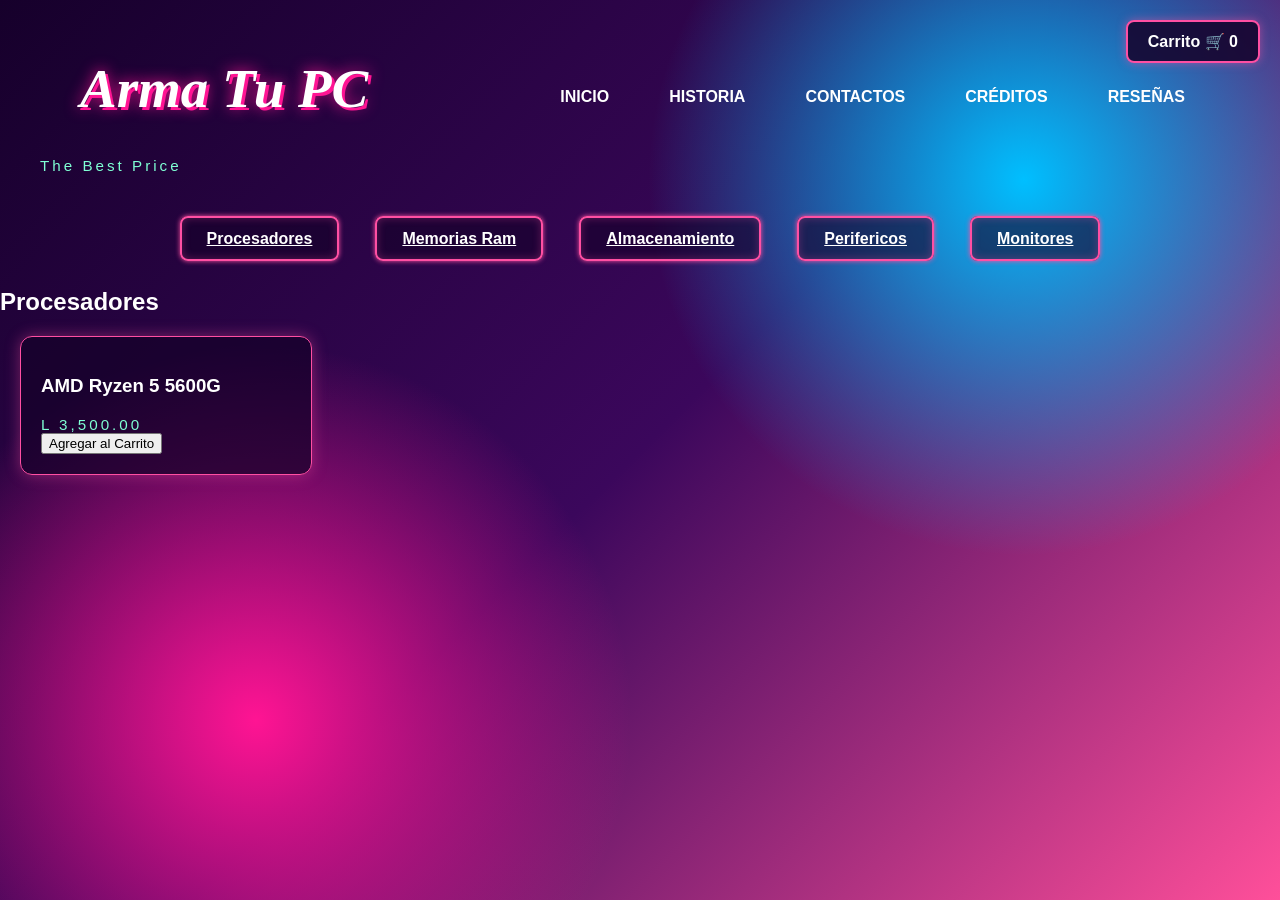
==== armar.html @ fbfb8bd6 "Actualizar cambios" ====
<!DOCTYPE html>
<html lang="esp">
    
<head>
    <meta name="viewport" content="width=device-width, initial-scale=1.0">
    <meta charset="UTF-8">
    <title>Arma Tu PC</title>
    <link rel="Stylesheet" href="Styles67.css">
</head>
<body>
    
    <header class="barra">
        <div class="titulo">
            <h1>Arma Tu PC</h1>
            <p>The Best Price</p>
        </div>

        <nav>
            <ul class="menu">
                <li><a href="index.html">Inicio</a></li>
                <li><a href="#">Historia</a></li>
                <li><a href="#">Contactos</a></li>
                <li><a href="#">Créditos</a></li>
                <li><a href="#">Reseñas</a></li>
            </ul>
        </nav>
    </header>

    <!-- BARRA DE CATEGORÍAS -->
    <nav>
        <ul class="Opciones">
            <li><a href="#Procesadores">Procesadores</a></li>
            <li><a href="#Ram">Memorias Ram</a></li>
            <li><a href="#SSD">Almacenamiento</a></li>
            <li><a href="#Perifericos">Perifericos</a></li>
            <li><a href="#Monitores">Monitores</a></li>
        </ul>
    </nav>

    <!-- BOTÓN DEL CARRITO APARTADO Y LIMPIO -->
    <!-- CARRITO FLOTANTE A LA DERECHA -->
<div class="contenedor-carrito-flotante">
    <div class="container" style="position: relative;">
        <a href="#" id="btnCarrito" class="btn-carrito-separado">Carrito 🛒 <span id="contadorCarrito">0</span></a>
        
        <div class="Ventana">
            <h3>Tu Carrito</h3>
            <ul id="listaProductos"></ul>
            <div class="carrito-total">
                <strong>Total:</strong> <span id="totalPrecio">L 0.00</span>
            </div>
            <button class="btn-pagar">Ir a Pagar</button>
        </div>
    </div>
</div>

    <section id="Procesadores">
        <h2>Procesadores</h2>
        
        <div class="producto-card">
            <h3>AMD Ryzen 5 5600G</h3>
            <p>L 3,500.00</p>
            <button onclick="agregarAlCarrito('AMD Ryzen 5 5600G', 3500)">Agregar al Carrito</button>
        </div>
    </section>

    <script src="logic.js" defer></script>
</body>
</html>
---- Styles67.css ----
@import url('https://fonts.googleapis.com/css2?family=Pacifico&family=Yellowtail&family=Great+Vibes&display=swap');

html, body {
    height: 100%;
    margin: 0;
    overflow: hidden;
}

body {
    margin: 0;
    font-family: Arial, sans-serif;
    color: white;

    background:
        radial-gradient(circle at 20% 80%, #ff1493 0%, transparent 30%),
        radial-gradient(circle at 80% 20%, #00bfff 0%, transparent 30%),
        linear-gradient(135deg, #16002b, #3b075c, #ff4f9a);

    min-height: 100vh;
}

.Esquina{
    position:absolute;
    top: 0px;
    left: 0px;
    transform-origin: left top;
}

h1 { font-size: 55px;
    font-family: cursive;
    font-style: italic;

    color: white;

    text-shadow:
        3px 3px 0px #ff1493,
        0px 0px 15px #ff1493;

    margin-left: 40px;
}

p {
    font-size: 0.95rem;
    color: aquamarine;
    letter-spacing: 3px;
    text-transform: None;
    margin: 0;
}
.barra {
    display: flex;
    justify-content: space-between;
    align-items: center;
    padding: 20px 40px;
}

.menu{ display: flex;
    list-style: none; 
    flex-wrap: wrap; 
    gap: 30px; 
    justify-content: flex-end;
    align-items: center;
    margin: 0;
    padding: 20px 40px;
}

.menu a{
    color: white;
    text-decoration: none;
    margin: 0 15px;

    font-weight: bold;
    text-transform: uppercase;

    transition: 0.3s;

}

.menu a:hover{
    color: #ff4fa3;

    text-shadow:
        0 0 5px #ff4fa3,
        0 0 15px #ff4fa3;
}


.Opciones{
    list-style: none;
    display: flex;
    gap: 10px;
    justify-content: space-between;
    align-items: center;
    width: 100%;
    padding: 20px 30px;
    box-sizing: border-box;
}

.container {
    position: relative;
    display: inline-block;
    list-style: none;

}

.Ventana {
    display: none; 
    position: absolute; 
    right: 0;
    top: 30px;
    width: 260px;
    background-color: #1a0b2e;
    border: 1px solid #ff2a85;
    border-radius: 8px;
    padding: 15px;
    box-shadow: 0px 4px 15px rgba(0, 0, 0, 0.8);
    z-index: 1000;
}

.Ventana.activo {
    display: block !important;
}


.Ventana h3 {
    margin: 0 0 10px 0;
    font-size: 0.95rem;
    border-bottom: 1px solid #442255;
    padding-bottom: 5px;
    text-align: center;
}

#listaProductos {
    list-style: none;
    padding: 0;
    margin: 0 0 10px 0;
    font-size: 0.85rem;
}

.carrito-total {
    display: flex;
    justify-content: space-between;
    border-top: 1px solid #442255;
    padding-top: 8px;
    font-size: 0.9rem;
    margin-bottom: 10px;
}

.btn-pagar {
    width: 100%;
    background-color: #ff2a85;
    color: white;
    border: none;
    padding: 8px;
    border-radius: 4px;
    cursor: pointer;
    font-weight: bold;
    text-transform: uppercase;
    font-size: 0.8rem;
    box-sizing: border-box;  
}

.Opciones {
    display: flex;
    justify-content: center;
    gap: 20px;
    list-style: none;
    padding: 20px;
}

.Opciones li a {
    background: rgba(20, 0, 40, 0.6);

    color: white;

    border: 2px solid #ff4fa3;
    border-radius: 8px;

    padding: 12px 25px;
    margin: 8px;

    font-weight: bold;

    box-shadow:
        0 0 5px #ff4fa3,
        inset 0 0 8px rgba(255, 79, 163, 0.3);

    cursor: pointer;

    transition: 0.3s;
}

.Opciones li a:hover {
    background: #ff4fa3;

    color: white;

    transform: translateY(-3px);

    box-shadow:
        0 0 10px #ff4fa3,
        0 0 25px #ff4fa3;
}

@media (max-width: 768px) {
    .Opciones {
        flex-direction: column;
        align-items: center;
        gap: 10px;
        padding: 10px;
    }

    .Opciones li {
        width: 100%;
        text-align: center;
    }

    .Opciones li a {
        display: block;
        width: 80%;
        margin: 0 auto;
    }
}

.producto-card {
    width: 250px;

    padding: 20px;

    margin: 20px;

    background: rgba(20, 0, 40, 0.7);

    border: 1px solid #ff4fa3;
    border-radius: 12px;

    box-shadow: 0 0 15px rgba(255, 79, 163, 0.4);

    transition: 0.3s;
}

.producto-card:hover {
    transform: translateY(-8px);

    box-shadow:
        0 0 10px #ff4fa3,
        0 0 30px rgba(255, 79, 163, 0.6);
}

/* Posición fija en la esquina superior derecha que te sigue al bajar */
.contenedor-carrito-flotante {
    position: fixed;
    top: 20px;
    right: 20px;
    z-index: 9999;
}

/* Estilo del botón del carrito flotante */
.btn-carrito-separado {
    background: rgba(20, 0, 40, 0.85);
    color: white;
    border: 2px solid #ff4fa3;
    border-radius: 8px;
    padding: 10px 20px;
    font-weight: bold;
    text-decoration: none;
    display: inline-block;
    box-shadow: 0 0 10px rgba(255, 79, 163, 0.5);
    transition: 0.3s;
}

.btn-carrito-separado:hover {
    background: #ff4fa3;
    color: white;
    transform: translateY(-2px);
    box-shadow: 0 0 15px #ff4fa3;
}

/* Ajuste para que la ventana del carrito se despliegue hacia la izquierda del botón */
.contenedor-carrito-flotante .Ventana {
    right: 0;
    left: auto;
    top: 45px;
}
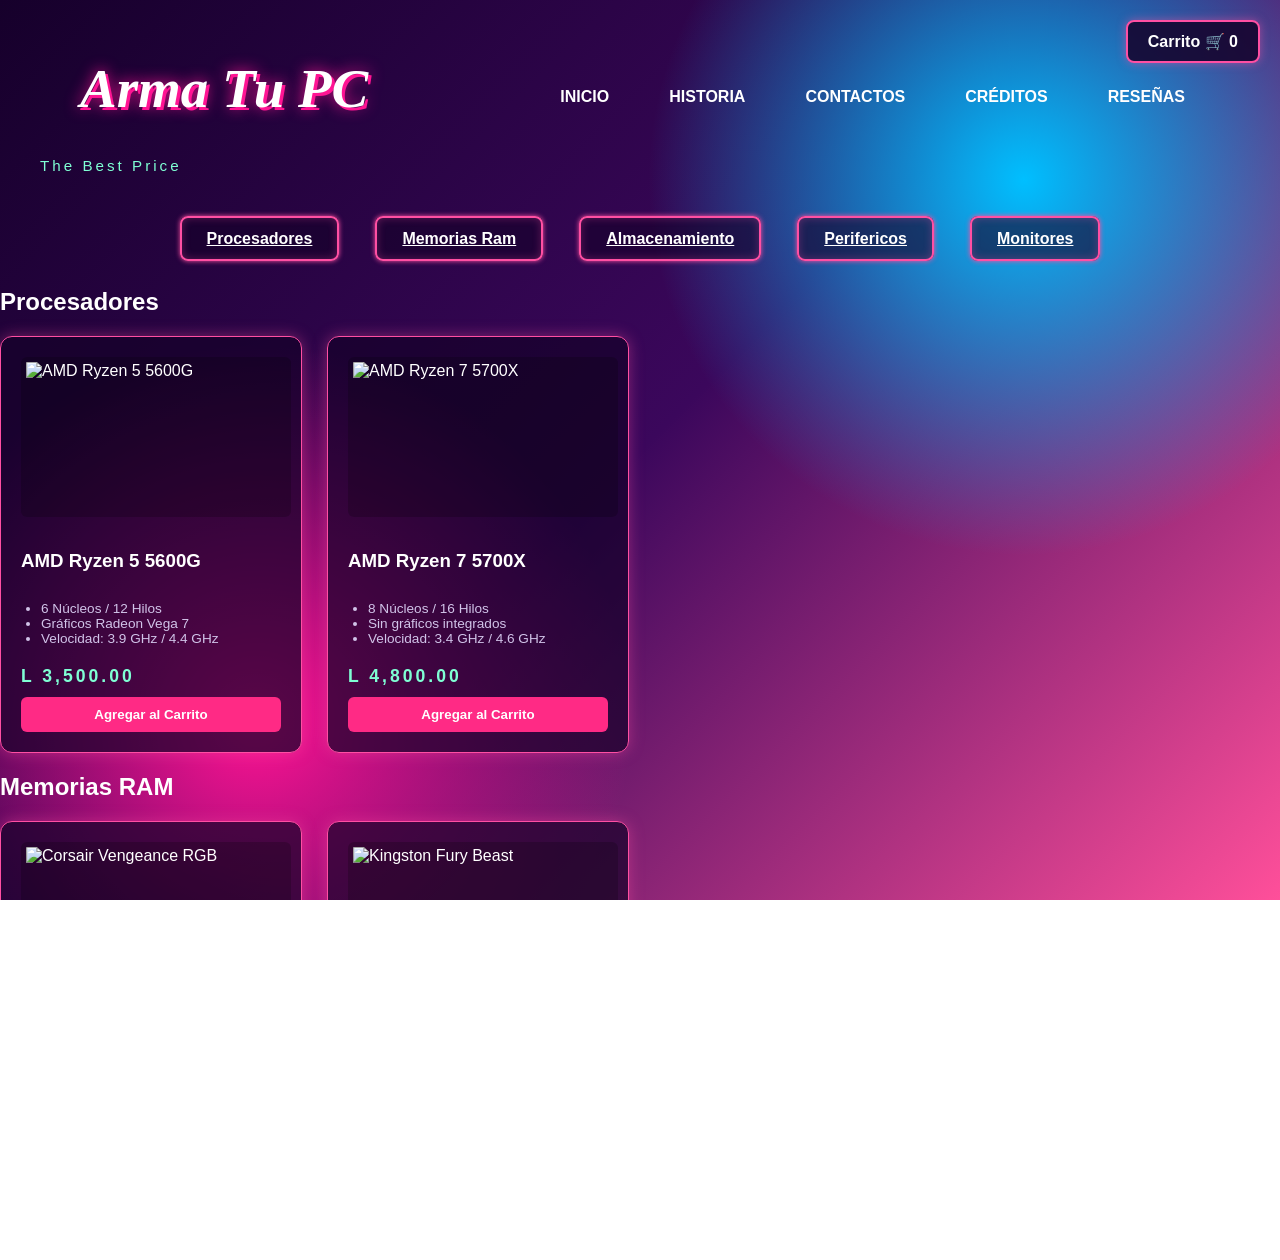
==== commit 764ddc11: "Actualizar cambios" ====
--- a/armar.html
+++ b/armar.html
@@ -54,15 +54,71 @@
     </div>
 </div>
 
-    <section id="Procesadores">
-        <h2>Procesadores</h2>
-        
+    <!-- SECCIÓN DE PROCESADORES -->
+<section id="Procesadores">
+    <h2>Procesadores</h2>
+    
+    <div class="grid-productos">
+        <!-- Producto 1 -->
         <div class="producto-card">
+            <img src="img/ryzen5.png" alt="AMD Ryzen 5 5600G" class="producto-img">
             <h3>AMD Ryzen 5 5600G</h3>
-            <p>L 3,500.00</p>
+            <ul class="specs">
+                <li>6 Núcleos / 12 Hilos</li>
+                <li>Gráficos Radeon Vega 7</li>
+                <li>Velocidad: 3.9 GHz / 4.4 GHz</li>
+            </ul>
+            <p class="precio">L 3,500.00</p>
             <button onclick="agregarAlCarrito('AMD Ryzen 5 5600G', 3500)">Agregar al Carrito</button>
         </div>
-    </section>
+
+        <!-- Producto 2 -->
+        <div class="producto-card">
+            <img src="img/ryzen7.png" alt="AMD Ryzen 7 5700X" class="producto-img">
+            <h3>AMD Ryzen 7 5700X</h3>
+            <ul class="specs">
+                <li>8 Núcleos / 16 Hilos</li>
+                <li>Sin gráficos integrados</li>
+                <li>Velocidad: 3.4 GHz / 4.6 GHz</li>
+            </ul>
+            <p class="precio">L 4,800.00</p>
+            <button onclick="agregarAlCarrito('AMD Ryzen 7 5700X', 4800)">Agregar al Carrito</button>
+        </div>
+    </div>
+</section>
+
+<!-- SECCIÓN DE MEMORIAS RAM -->
+<section id="Ram">
+    <h2>Memorias RAM</h2>
+    
+    <div class="grid-productos">
+        <!-- Producto 1 -->
+        <div class="producto-card">
+            <img src="img/corsair_ram.png" alt="Corsair Vengeance RGB" class="producto-img">
+            <h3>Corsair Vengeance RGB 16GB</h3>
+            <ul class="specs">
+                <li>Capacidad: 16GB (2x8GB)</li>
+                <li>Tecnología: DDR4 3200MHz</li>
+                <li>Iluminación RGB Personalizable</li>
+            </ul>
+            <p class="precio">L 1,450.00</p>
+            <button onclick="agregarAlCarrito('Corsair Vengeance RGB 16GB', 1450)">Agregar al Carrito</button>
+        </div>
+
+        <!-- Producto 2 -->
+        <div class="producto-card">
+            <img src="img/fury_ram.png" alt="Kingston Fury Beast" class="producto-img">
+            <h3>Kingston Fury Beast 8GB</h3>
+            <ul class="specs">
+                <li>Capacidad: 8GB (1x8GB)</li>
+                <li>Tecnología: DDR4 3200MHz</li>
+                <li>Disipador de calor negro de bajo perfil</li>
+            </ul>
+            <p class="precio">L 750.00</p>
+            <button onclick="agregarAlCarrito('Kingston Fury Beast 8GB', 750)">Agregar al Carrito</button>
+        </div>
+    </div>
+</section>
 
     <script src="logic.js" defer></script>
 </body>
--- a/Styles67.css
+++ b/Styles67.css
@@ -3,7 +3,7 @@
 html, body {
     height: 100%;
     margin: 0;
-    overflow: hidden;
+    overflow: auto;
 }
 
 body {
@@ -221,32 +221,6 @@
     }
 }
 
-.producto-card {
-    width: 250px;
-
-    padding: 20px;
-
-    margin: 20px;
-
-    background: rgba(20, 0, 40, 0.7);
-
-    border: 1px solid #ff4fa3;
-    border-radius: 12px;
-
-    box-shadow: 0 0 15px rgba(255, 79, 163, 0.4);
-
-    transition: 0.3s;
-}
-
-.producto-card:hover {
-    transform: translateY(-8px);
-
-    box-shadow:
-        0 0 10px #ff4fa3,
-        0 0 30px rgba(255, 79, 163, 0.6);
-}
-
-/* Posición fija en la esquina superior derecha que te sigue al bajar */
 .contenedor-carrito-flotante {
     position: fixed;
     top: 20px;
@@ -254,7 +228,7 @@
     z-index: 9999;
 }
 
-/* Estilo del botón del carrito flotante */
+
 .btn-carrito-separado {
     background: rgba(20, 0, 40, 0.85);
     color: white;
@@ -275,11 +249,82 @@
     box-shadow: 0 0 15px #ff4fa3;
 }
 
-/* Ajuste para que la ventana del carrito se despliegue hacia la izquierda del botón */
+
 .contenedor-carrito-flotante .Ventana {
     right: 0;
     left: auto;
     top: 45px;
 }
 
-
+/* Contenedor en cuadrícula para poner las tarjetas lado a lado */
+.grid-productos {
+    display: flex;
+    flex-wrap: wrap;
+    gap: 25px;
+    margin-top: 15px;
+}
+
+/* Estilo de la tarjeta de producto */
+.producto-card {
+    width: 260px;
+    padding: 20px;
+    background: rgba(20, 0, 40, 0.7);
+    border: 1px solid #ff4fa3;
+    border-radius: 12px;
+    box-shadow: 0 0 15px rgba(255, 79, 163, 0.4);
+    transition: 0.3s;
+    display: flex;
+    flex-direction: column;
+    justify-content: space-between;
+}
+
+.producto-card:hover {
+    transform: translateY(-8px);
+    box-shadow: 0 0 10px #ff4fa3, 0 0 30px rgba(255, 79, 163, 0.6);
+}
+
+/* Estilo para los sprites / imágenes de los productos */
+.producto-img {
+    width: 100%;
+    height: 150px;
+    object-fit: contain; /* Evita que la imagen se deforme */
+    margin-bottom: 15px;
+    background: rgba(0, 0, 0, 0.2);
+    border-radius: 6px;
+    padding: 5px;
+}
+
+/* Lista de especificaciones técnicas dentro de la tarjeta */
+.producto-card .specs {
+    list-style: disc;
+    padding-left: 20px;
+    font-size: 0.85rem;
+    color: #d1c4e9;
+    margin: 10px 0;
+    text-align: left;
+}
+
+/* Estilo del precio y botón */
+.producto-card .precio {
+    font-size: 1.1rem;
+    font-weight: bold;
+    color: aquamarine;
+    margin: 10px 0;
+}
+
+.producto-card button {
+    width: 100%;
+    background-color: #ff2a85;
+    color: white;
+    border: none;
+    padding: 10px;
+    border-radius: 6px;
+    cursor: pointer;
+    font-weight: bold;
+    transition: 0.2s;
+}
+
+.producto-card button:hover {
+    background-color: #ff4fa3;
+    box-shadow: 0 0 10px #ff2a85;
+}
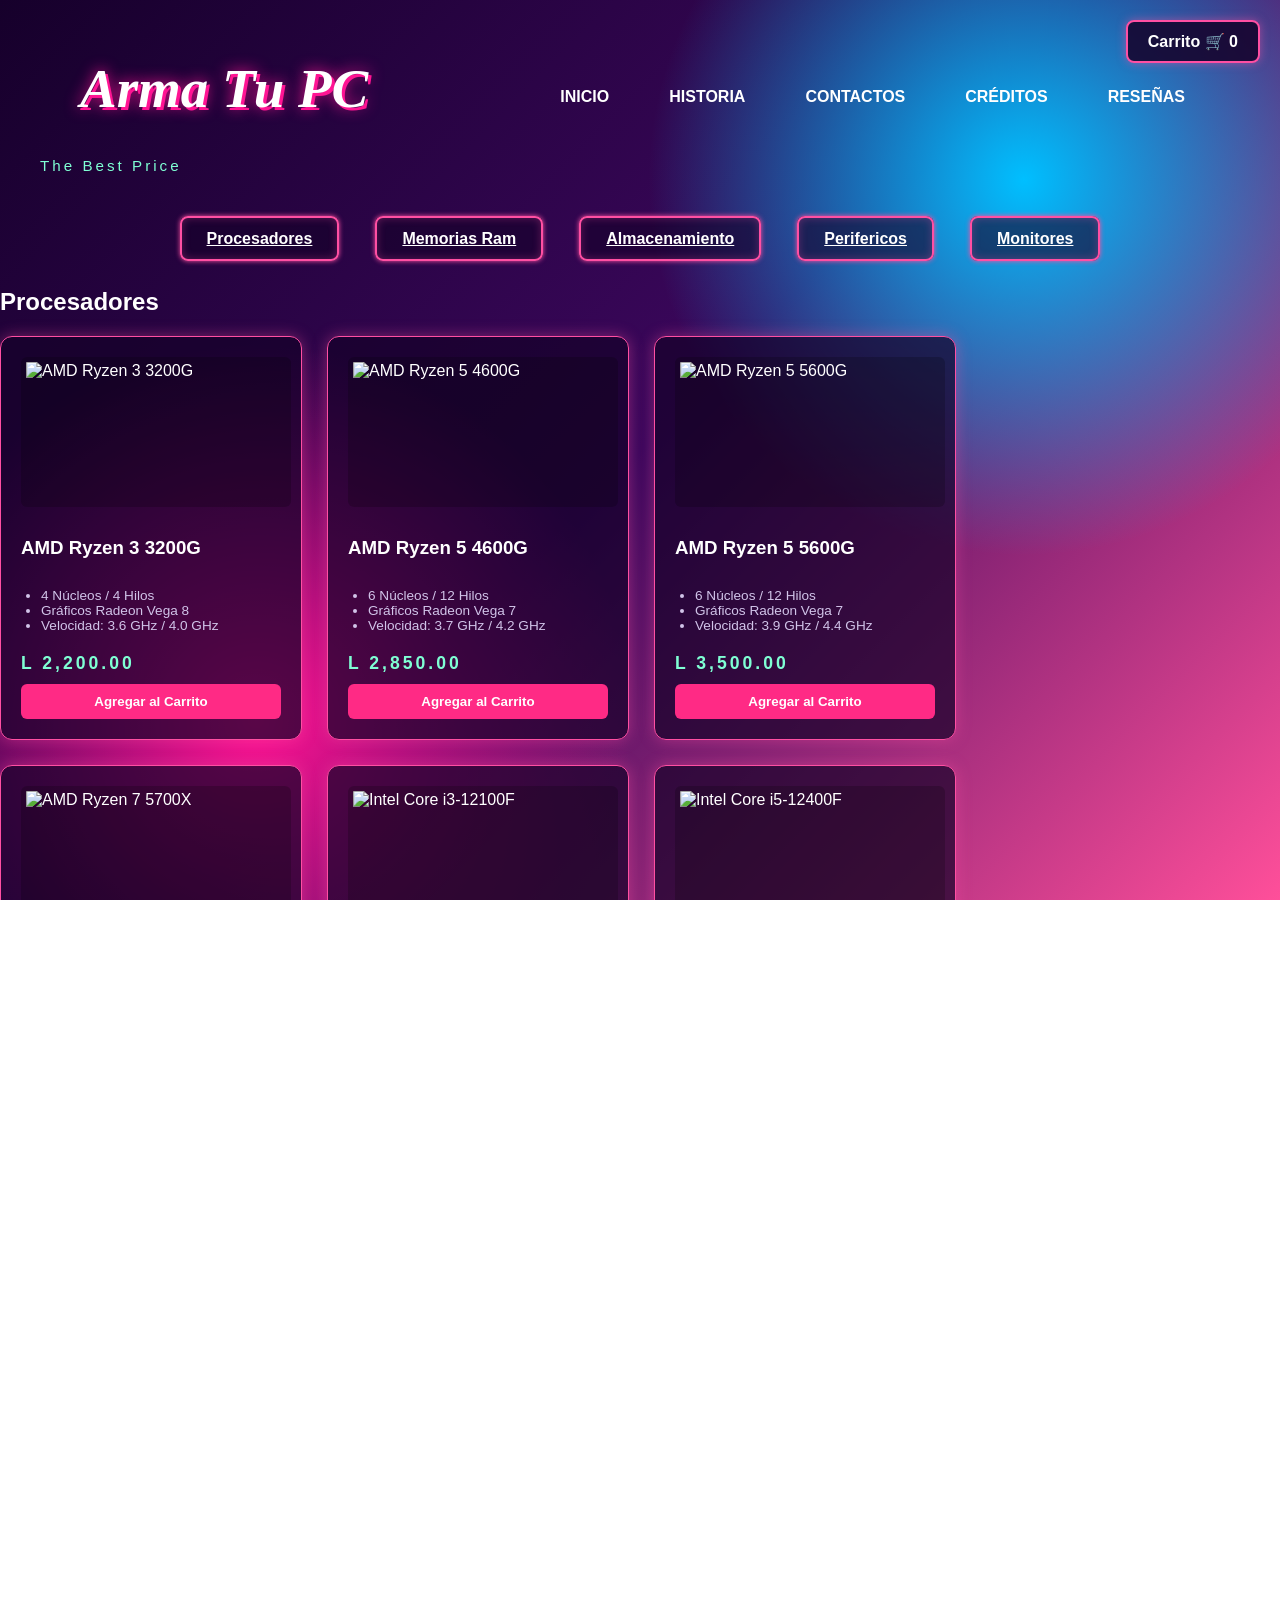
==== commit d926088a: "Actualizar cambios" ====
--- a/armar.html
+++ b/armar.html
@@ -21,12 +21,12 @@
                 <li><a href="#">Historia</a></li>
                 <li><a href="#">Contactos</a></li>
                 <li><a href="#">Créditos</a></li>
-                <li><a href="#">Reseñas</a></li>
+                <li><a href="Reseñas.html">Reseñas</a></li>
             </ul>
         </nav>
     </header>
 
-    <!-- BARRA DE CATEGORÍAS -->
+    
     <nav>
         <ul class="Opciones">
             <li><a href="#Procesadores">Procesadores</a></li>
@@ -37,8 +37,7 @@
         </ul>
     </nav>
 
-    <!-- BOTÓN DEL CARRITO APARTADO Y LIMPIO -->
-    <!-- CARRITO FLOTANTE A LA DERECHA -->
+    
 <div class="contenedor-carrito-flotante">
     <div class="container" style="position: relative;">
         <a href="#" id="btnCarrito" class="btn-carrito-separado">Carrito 🛒 <span id="contadorCarrito">0</span></a>
@@ -49,19 +48,69 @@
             <div class="carrito-total">
                 <strong>Total:</strong> <span id="totalPrecio">L 0.00</span>
             </div>
-            <button class="btn-pagar">Ir a Pagar</button>
+            <button class="btn-pagar" onclick="abrirModalPago()">Ir a Pagar</button>
         </div>
     </div>
 </div>
-
-    <!-- SECCIÓN DE PROCESADORES -->
+<!-- Ventana Modal de Datos -->
+<div id="modalPago" class="modal-pago-overlay">
+    <div class="modal-pago-contenido">
+        <h3>Finalizar Compra</h3>
+        <p>Ingresa tus datos para procesar el pedido:</p>
+        
+        <input type="text" id="nombreCliente" placeholder="Tu Nombre">
+        <input type="text" id="direccionCliente" placeholder="Dirección de entrega">
+        
+        <div class="modal-pago-botones">
+            <button class="btn-confirmar" onclick="confirmarCompraColegio()">Confirmar Pedido</button>
+            <button class="btn-cancelar" onclick="cerrarModalPago()">Cancelar</button>
+        </div>
+    </div>
+</div>
+
+
+<div id="modalExito" class="modal-pago-overlay">
+    <div class="modal-pago-contenido modal-exito-caja">
+        <h3 class="titulo-exito">¡Pedido Realizado con Éxito! 🎉</h3>
+        <p id="textoDetalleExito" class="texto-exito"></p>
+        <button class="btn-confirmar btn-ancho-total" onclick="cerrarExito()">Aceptar</button>
+    </div>
+</div>
+
+
 <section id="Procesadores">
     <h2>Procesadores</h2>
     
     <div class="grid-productos">
-        <!-- Producto 1 -->
-        <div class="producto-card">
-            <img src="img/ryzen5.png" alt="AMD Ryzen 5 5600G" class="producto-img">
+        
+        <div class="producto-card">
+            <img src="img/ryzen3.png" alt="AMD Ryzen 3 3200G" class="producto-img">
+            <h3>AMD Ryzen 3 3200G</h3>
+            <ul class="specs">
+                <li>4 Núcleos / 4 Hilos</li>
+                <li>Gráficos Radeon Vega 8</li>
+                <li>Velocidad: 3.6 GHz / 4.0 GHz</li>
+            </ul>
+            <p class="precio">L 2,200.00</p>
+            <button onclick="agregarAlCarrito('AMD Ryzen 3 3200G', 2200)">Agregar al Carrito</button>
+        </div>
+
+        
+        <div class="producto-card">
+            <img src="img/ryzen5_4600g.png" alt="AMD Ryzen 5 4600G" class="producto-img">
+            <h3>AMD Ryzen 5 4600G</h3>
+            <ul class="specs">
+                <li>6 Núcleos / 12 Hilos</li>
+                <li>Gráficos Radeon Vega 7</li>
+                <li>Velocidad: 3.7 GHz / 4.2 GHz</li>
+            </ul>
+            <p class="precio">L 2,850.00</p>
+            <button onclick="agregarAlCarrito('AMD Ryzen 5 4600G', 2850)">Agregar al Carrito</button>
+        </div>
+
+        
+        <div class="producto-card">
+            <img src="img/ryzen5_5600g.png" alt="AMD Ryzen 5 5600G" class="producto-img">
             <h3>AMD Ryzen 5 5600G</h3>
             <ul class="specs">
                 <li>6 Núcleos / 12 Hilos</li>
@@ -72,9 +121,9 @@
             <button onclick="agregarAlCarrito('AMD Ryzen 5 5600G', 3500)">Agregar al Carrito</button>
         </div>
 
-        <!-- Producto 2 -->
-        <div class="producto-card">
-            <img src="img/ryzen7.png" alt="AMD Ryzen 7 5700X" class="producto-img">
+        
+        <div class="producto-card">
+            <img src="img/ryzen7_5700x.png" alt="AMD Ryzen 7 5700X" class="producto-img">
             <h3>AMD Ryzen 7 5700X</h3>
             <ul class="specs">
                 <li>8 Núcleos / 16 Hilos</li>
@@ -84,38 +133,438 @@
             <p class="precio">L 4,800.00</p>
             <button onclick="agregarAlCarrito('AMD Ryzen 7 5700X', 4800)">Agregar al Carrito</button>
         </div>
+
+        
+        <div class="producto-card">
+            <img src="img/i3_12100f.png" alt="Intel Core i3-12100F" class="producto-img">
+            <h3>Intel Core i3-12100F</h3>
+            <ul class="specs">
+                <li>4 Núcleos / 8 Hilos</li>
+                <li>Requiere tarjeta gráfica</li>
+                <li>Velocidad: 3.3 GHz / 4.3 GHz</li>
+            </ul>
+            <p class="precio">L 2,400.00</p>
+            <button onclick="agregarAlCarrito('Intel Core i3-12100F', 2400)">Agregar al Carrito</button>
+        </div>
+
+        
+        <div class="producto-card">
+            <img src="img/i5_12400f.png" alt="Intel Core i5-12400F" class="producto-img">
+            <h3>Intel Core i5-12400F</h3>
+            <ul class="specs">
+                <li>6 Núcleos / 12 Hilos</li>
+                <li>Requiere tarjeta gráfica</li>
+                <li>Velocidad: 2.5 GHz / 4.4 GHz</li>
+            </ul>
+            <p class="precio">L 3,600.00</p>
+            <button onclick="agregarAlCarrito('Intel Core i5-12400F', 3600)">Agregar al Carrito</button>
+        </div>
+
+        
+        <div class="producto-card">
+            <img src="img/i7_12700k.png" alt="Intel Core i7-12700K" class="producto-img">
+            <h3>Intel Core i7-12700K</h3>
+            <ul class="specs">
+                <li>12 Núcleos / 20 Hilos</li>
+                <li>Gráficos Intel UHD 770</li>
+                <li>Velocidad: 3.6 GHz / 5.0 GHz</li>
+            </ul>
+            <p class="precio">L 7,900.00</p>
+            <button onclick="agregarAlCarrito('Intel Core i7-12700K', 7900)">Agregar al Carrito</button>
+        </div>
     </div>
 </section>
 
-<!-- SECCIÓN DE MEMORIAS RAM -->
+
+
 <section id="Ram">
     <h2>Memorias RAM</h2>
     
     <div class="grid-productos">
-        <!-- Producto 1 -->
-        <div class="producto-card">
-            <img src="img/corsair_ram.png" alt="Corsair Vengeance RGB" class="producto-img">
-            <h3>Corsair Vengeance RGB 16GB</h3>
-            <ul class="specs">
-                <li>Capacidad: 16GB (2x8GB)</li>
-                <li>Tecnología: DDR4 3200MHz</li>
-                <li>Iluminación RGB Personalizable</li>
+        
+        <div class="producto-card">
+            <img src="img/fury_8gb.png" alt="Kingston Fury Beast 8GB" class="producto-img">
+            <h3>Kingston Fury Beast 8GB DDR4</h3>
+            <ul class="specs">
+                <li>Capacidad: 8GB (1x8GB)</li>
+                <li>Velocidad: 3200MHz</li>
+                <li>Disipador de bajo perfil</li>
+            </ul>
+            <p class="precio">L 750.00</p>
+            <button onclick="agregarAlCarrito('Kingston Fury Beast 8GB DDR4', 750)">Agregar al Carrito</button>
+        </div>
+
+        
+        <div class="producto-card">
+            <img src="img/fury_16gb.png" alt="Kingston Fury Beast 16GB" class="producto-img">
+            <h3>Kingston Fury Beast 16GB DDR4</h3>
+            <ul class="specs">
+                <li>Capacidad: 16GB (1x16GB)</li>
+                <li>Velocidad: 3200MHz</li>
+                <li>Disipador de bajo perfil</li>
+            </ul>
+            <p class="precio">L 1,350.00</p>
+            <button onclick="agregarAlCarrito('Kingston Fury Beast 16GB DDR4', 1350)">Agregar al Carrito</button>
+        </div>
+
+        
+        <div class="producto-card">
+            <img src="img/corsair_lpx.png" alt="Corsair Vengeance LPX 16GB" class="producto-img">
+            <h3>Corsair Vengeance LPX 16GB</h3>
+            <ul class="specs">
+                <li>Capacidad: 16GB (2x8GB Kit)</li>
+                <li>Velocidad: 3200MHz DDR4</li>
+                <li>Diseño compacto</li>
+            </ul>
+            <p class="precio">L 1,400.00</p>
+            <button onclick="agregarAlCarrito('Corsair Vengeance LPX 16GB', 1400)">Agregar al Carrito</button>
+        </div>
+
+        
+        <div class="producto-card">
+            <img src="img/corsair_rgb.png" alt="Corsair Vengeance RGB Pro" class="producto-img">
+            <h3>Corsair Vengeance RGB Pro 16GB</h3>
+            <ul class="specs">
+                <li>Capacidad: 16GB (2x8GB Kit)</li>
+                <li>Velocidad: 3200MHz DDR4</li>
+                <li>Iluminación RGB Dinámica</li>
+            </ul>
+            <p class="precio">L 1,650.00</p>
+            <button onclick="agregarAlCarrito('Corsair Vengeance RGB Pro 16GB', 1650)">Agregar al Carrito</button>
+        </div>
+
+        
+        <div class="producto-card">
+            <img src="img/xpg_spectrix.png" alt="XPG Spectrix D41 RGB" class="producto-img">
+            <h3>XPG Spectrix D41 RGB 16GB</h3>
+            <ul class="specs">
+                <li>Capacidad: 16GB (2x8GB Kit)</li>
+                <li>Velocidad: 3600MHz DDR4</li>
+                <li>Disipador metálico con RGB</li>
+            </ul>
+            <p class="precio">L 1,750.00</p>
+            <button onclick="agregarAlCarrito('XPG Spectrix D41 RGB 16GB', 1750)">Agregar al Carrito</button>
+        </div>
+
+        
+        <div class="producto-card">
+            <img src="img/fury_rgb_32gb.png" alt="Kingston Fury Beast RGB 32GB" class="producto-img">
+            <h3>Kingston Fury Beast RGB 32GB</h3>
+            <ul class="specs">
+                <li>Capacidad: 32GB (2x16GB Kit)</li>
+                <li>Velocidad: 3200MHz DDR4</li>
+                <li>RGB sincronizable</li>
+            </ul>
+            <p class="precio">L 2,800.00</p>
+            <button onclick="agregarAlCarrito('Kingston Fury Beast RGB 32GB', 2800)">Agregar al Carrito</button>
+        </div>
+
+        
+        <div class="producto-card">
+            <img src="img/corsair_ddr5.png" alt="Corsair Vengeance RGB 32GB DDR5" class="producto-img">
+            <h3>Corsair Vengeance RGB 32GB DDR5</h3>
+            <ul class="specs">
+                <li>Capacidad: 32GB (2x16GB Kit)</li>
+                <li>Velocidad: 5600MHz DDR5</li>
+                <li>Tecnología de última generación</li>
+            </ul>
+            <p class="precio">L 3,900.00</p>
+            <button onclick="agregarAlCarrito('Corsair Vengeance RGB 32GB DDR5', 3900)">Agregar al Carrito</button>
+        </div>
+    </div>
+</section>
+
+<section id="SSD">
+    <h2>Almacenamiento (SSD / HDD)</h2>
+    
+    <div class="grid-productos">
+        
+        <div class="producto-card">
+            <img src="img/ssd_kingston_480.png" alt="SSD Kingston 480GB" class="producto-img">
+            <h3>SSD Kingston A400 480GB</h3>
+            <ul class="specs">
+                <li>Formato: 2.5 pulgadas SATA III</li>
+                <li>Lectura hasta 500 MB/s</li>
+                <li>Ideal para sistema operativo básico</li>
+            </ul>
+            <p class="precio">L 850.00</p>
+            <button onclick="agregarAlCarrito('SSD Kingston A400 480GB', 850)">Agregar al Carrito</button>
+        </div>
+
+        
+        <div class="producto-card">
+            <img src="img/ssd_nv2_500.png" alt="SSD M.2 NVMe 500GB" class="producto-img">
+            <h3>SSD M.2 NVMe Kingston NV2 500GB</h3>
+            <ul class="specs">
+                <li>Formato M.2 2280 PCIe 4.0</li>
+                <li>Lectura hasta 3500 MB/s</li>
+                <li>Alto rendimiento y velocidad</li>
+            </ul>
+            <p class="precio">L 950.00</p>
+            <button onclick="agregarAlCarrito('SSD M.2 NVMe Kingston NV2 500GB', 950)">Agregar al Carrito</button>
+        </div>
+
+        
+        <div class="producto-card">
+            <img src="img/ssd_nv2_1tb.png" alt="SSD M.2 NVMe 1TB" class="producto-img">
+            <h3>SSD M.2 NVMe Kingston NV2 1TB</h3>
+            <ul class="specs">
+                <li>Formato M.2 2280 PCIe 4.0</li>
+                <li>Capacidad masiva de 1TB</li>
+                <li>Lectura hasta 3500 MB/s</li>
+            </ul>
+            <p class="precio">L 1,300.00</p>
+            <button onclick="agregarAlCarrito('SSD M.2 NVMe Kingston NV2 1TB', 1300)">Agregar al Carrito</button>
+        </div>
+
+        
+        <div class="producto-card">
+            <img src="img/ssd_crucial_1tb.png" alt="SSD Crucial P3 1TB" class="producto-img">
+            <h3>SSD Crucial P3 M.2 NVMe 1TB</h3>
+            <ul class="specs">
+                <li>Velocidad de lectura hasta 3500 MB/s</li>
+                <li>Tecnología NAND 3D avanzada</li>
+                <li>Excelente durabilidad</li>
             </ul>
             <p class="precio">L 1,450.00</p>
-            <button onclick="agregarAlCarrito('Corsair Vengeance RGB 16GB', 1450)">Agregar al Carrito</button>
-        </div>
-
-        <!-- Producto 2 -->
-        <div class="producto-card">
-            <img src="img/fury_ram.png" alt="Kingston Fury Beast" class="producto-img">
-            <h3>Kingston Fury Beast 8GB</h3>
-            <ul class="specs">
-                <li>Capacidad: 8GB (1x8GB)</li>
-                <li>Tecnología: DDR4 3200MHz</li>
-                <li>Disipador de calor negro de bajo perfil</li>
-            </ul>
-            <p class="precio">L 750.00</p>
-            <button onclick="agregarAlCarrito('Kingston Fury Beast 8GB', 750)">Agregar al Carrito</button>
+            <button onclick="agregarAlCarrito('SSD Crucial P3 M.2 NVMe 1TB', 1450)">Agregar al Carrito</button>
+        </div>
+
+        
+        <div class="producto-card">
+            <img src="img/ssd_samsung_1tb.png" alt="SSD Samsung 980 PRO 1TB" class="producto-img">
+            <h3>SSD Samsung 980 PRO 1TB</h3>
+            <ul class="specs">
+                <li>PCIe 4.0 NVMe de gama alta</li>
+                <li>Lectura ultrarrápida hasta 7000 MB/s</li>
+                <li>Disipador térmico integrado</li>
+            </ul>
+            <p class="precio">L 2,400.00</p>
+            <button onclick="agregarAlCarrito('SSD Samsung 980 PRO 1TB', 2400)">Agregar al Carrito</button>
+        </div>
+
+        
+        <div class="producto-card">
+            <img src="img/hdd_wd_1tb.png" alt="Disco Duro WD Blue 1TB" class="producto-img">
+            <h3>Disco Duro Mecánico WD Blue 1TB</h3>
+            <ul class="specs">
+                <li>Formato 3.5 pulgadas SATA III</li>
+                <li>7200 RPM de velocidad</li>
+                <li>Ideal para almacenamiento masivo</li>
+            </ul>
+            <p class="precio">L 1,150.00</p>
+            <button onclick="agregarAlCarrito('Disco Duro Mecánico WD Blue 1TB', 1150)">Agregar al Carrito</button>
+        </div>
+
+        
+        <div class="producto-card">
+            <img src="img/hdd_wd_2tb.png" alt="Disco Duro WD Blue 2TB" class="producto-img">
+            <h3>Disco Duro Mecánico WD Blue 2TB</h3>
+            <ul class="specs">
+                <li>Formato 3.5 pulgadas SATA III</li>
+                <li>Gran espacio para juegos y archivos</li>
+                <li>7200 RPM</li>
+            </ul>
+            <p class="precio">L 1,600.00</p>
+            <button onclick="agregarAlCarrito('Disco Duro Mecánico WD Blue 2TB', 1600)">Agregar al Carrito</button>
+        </div>
+    </div>
+</section>
+
+
+
+<section id="Perifericos">
+    <h2>Periféricos Gamer</h2>
+    
+    <div class="grid-productos">
+        
+        <div class="producto-card">
+            <img src="img/combo_gamer.png" alt="Kit Teclado y Mouse Gamer" class="producto-img">
+            <h3>Kit 4 en 1 Teclado, Mouse, Audífonos y Mousepad</h3>
+            <ul class="specs">
+                <li>Iluminación LED RGB multicolor</li>
+                <li>Diseño ergonómico para gaming</li>
+                <li>Conexión USB Plug & Play</li>
+            </ul>
+            <p class="precio">L 790.00</p>
+            <button onclick="agregarAlCarrito('Kit 4 en 1 Teclado Mouse Audifonos', 790)">Agregar al Carrito</button>
+        </div>
+
+        
+        <div class="producto-card">
+            <img src="img/teclado_mecanico.png" alt="Teclado Mecánico Redragon" class="producto-img">
+            <h3>Teclado Mecánico Redragon Kumara RGB</h3>
+            <ul class="specs">
+                <li>Switches mecánicos intercambiables</li>
+                <li>Formato compacto TKL (sin teclado numérico)</li>
+                <li>Iluminación RGB personalizable</li>
+            </ul>
+            <p class="precio">L 1,150.00</p>
+            <button onclick="agregarAlCarrito('Teclado Mecanico Redragon Kumara RGB', 1150)">Agregar al Carrito</button>
+        </div>
+
+        
+        <div class="producto-card">
+            <img src="img/mouse_gamer.png" alt="Mouse Logitech G203" class="producto-img">
+            <h3>Mouse Gamer Logitech G203 LIGHTSYNC</h3>
+            <ul class="specs">
+                <li>Sensor de grado para juegos (hasta 8000 DPI)</li>
+                <li>Iluminación RGB LIGHTSYNC vibrante</li>
+                <li>6 botones programables</li>
+            </ul>
+            <p class="precio">L 650.00</p>
+            <button onclick="agregarAlCarrito('Mouse Gamer Logitech G203 LIGHTSYNC', 650)">Agregar al Carrito</button>
+        </div>
+
+        
+        <div class="producto-card">
+            <img src="img/audifonos_gamer.png" alt="Audífonos HyperX Cloud Stinger" class="producto-img">
+            <h3>Audífonos Gamer HyperX Cloud Stinger</h3>
+            <ul class="specs">
+                <li>Sonido estéreo envolvente y nítido</li>
+                <li>Micrófono con cancelación de ruido</li>
+                <li>Almohadas de espuma viscoelástica</li>
+            </ul>
+            <p class="precio">L 1,250.00</p>
+            <button onclick="agregarAlCarrito('Audifonos Gamer HyperX Cloud Stinger', 1250)">Agregar al Carrito</button>
+        </div>
+
+        
+        <div class="producto-card">
+            <img src="img/mousepad_xxl.png" alt="Mousepad XL Extendido" class="producto-img">
+            <h3>Mousepad Gamer Extendido (90x40 cm)</h3>
+            <ul class="specs">
+                <li>Superficie de tela optimizada para velocidad</li>
+                <li>Base de goma antideslizante</li>
+                <li>Bordes cocidos reforzados</li>
+            </ul>
+            <p class="precio">L 350.00</p>
+            <button onclick="agregarAlCarrito('Mousepad Gamer Extendido 90x40', 350)">Agregar al Carrito</button>
+        </div>
+
+        
+        <div class="producto-card">
+            <img src="img/microfono_usb.png" alt="Micrófono Condensador USB" class="producto-img">
+            <h3>Micrófono Condensador USB para Streaming</h3>
+            <ul class="specs">
+                <li>Patrón polar cardioide profesional</li>
+                <li>Control de volumen y eco integrado</li>
+                <li>Incluye tripie y filtro antipop</li>
+            </ul>
+            <p class="precio">L 890.00</p>
+            <button onclick="agregarAlCarrito('Microfono Condensador USB Streaming', 890)">Agregar al Carrito</button>
+        </div>
+
+        
+        <div class="producto-card">
+            <img src="img/control_pc.png" alt="Control Joystick para PC" class="producto-img">
+            <h3>Control Joystick Inalámbrico tipo Xbox para PC</h3>
+            <ul class="specs">
+                <li>Conexión inalámbrica 2.4GHz y cable USB</li>
+                <li>Vibración dual integrada</li>
+                <li>Diseño ergonómico antideslizante</li>
+            </ul>
+            <p class="precio">L 550.00</p>
+            <button onclick="agregarAlCarrito('Control Joystick Inalambrico PC', 550)">Agregar al Carrito</button>
+        </div>
+    </div>
+</section>
+
+
+
+<section id="Monitores">
+    <h2>Monitores</h2>
+    
+    <div class="grid-productos">
+        
+        <div class="producto-card">
+            <img src="img/monitor_22.png" alt="Monitor 22 pulgadas 75Hz" class="producto-img">
+            <h3>Monitor 22 Pulgadas FHD 75Hz</h3>
+            <ul class="specs">
+                <li>Resolución 1920x1080 (Full HD)</li>
+                <li>Tasa de refresco de 75Hz con FreeSync</li>
+                <li>Puertos HDMI y VGA</li>
+            </ul>
+            <p class="precio">L 2,300.00</p>
+            <button onclick="agregarAlCarrito('Monitor 22 Pulgadas FHD 75Hz', 2300)">Agregar al Carrito</button>
+        </div>
+
+        
+        <div class="producto-card">
+            <img src="img/monitor_24_100.png" alt="Monitor 24 pulgadas 100Hz" class="producto-img">
+            <h3>Monitor Gamer 24 Pulgadas FHD 100Hz</h3>
+            <ul class="specs">
+                <li>Panel IPS con colores vivos</li>
+                <li>Tiempo de respuesta de 1ms</li>
+                <li>Diseño sin bordes (Borderless)</li>
+            </ul>
+            <p class="precio">L 2,850.00</p>
+            <button onclick="agregarAlCarrito('Monitor Gamer 24 Pulgadas FHD 100Hz', 2850)">Agregar al Carrito</button>
+        </div>
+
+        
+        <div class="producto-card">
+            <img src="img/monitor_165hz.png" alt="Monitor Gamer 165Hz" class="producto-img">
+            <h3>Monitor Gamer 24 Pulgadas Curvo 165Hz</h3>
+            <ul class="specs">
+                <li>Tasa de refresco ultra fluida de 165Hz</li>
+                <li>Curvatura 1500R inmersiva</li>
+                <li>Compatible con G-Sync y FreeSync</li>
+            </ul>
+            <p class="precio">L 3,800.00</p>
+            <button onclick="agregarAlCarrito('Monitor Gamer 24 Pulgadas Curvo 165Hz', 3800)">Agregar al Carrito</button>
+        </div>
+
+        
+        <div class="producto-card">
+            <img src="img/monitor_27_165.png" alt="Monitor 27 pulgadas 165Hz" class="producto-img">
+            <h3>Monitor Gamer 27 Pulgadas 165Hz 1ms</h3>
+            <ul class="specs">
+                <li>Pantalla grande de 27 pulgadas</li>
+                <li>Resolución Full HD con HDR</li>
+                <li>Ideal para gaming competitivo</li>
+            </ul>
+            <p class="precio">L 4,500.00</p>
+            <button onclick="agregarAlCarrito('Monitor Gamer 27 Pulgadas 165Hz', 4500)">Agregar al Carrito</button>
+        </div>
+
+        
+        <div class="producto-card">
+            <img src="img/monitor_27_240.png" alt="Monitor 27 pulgadas 240Hz" class="producto-img">
+            <h3>Monitor Esports 27 Pulgadas IPS 240Hz</h3>
+            <ul class="specs">
+                <li>Velocidad extrema de 240Hz</li>
+                <li>Panel IPS de alta fidelidad visual</li>
+                <li>Diseño ajustable en altura y giro</li>
+            </ul>
+            <p class="precio">L 6,800.00</p>
+            <button onclick="agregarAlCarrito('Monitor Esports 27 Pulgadas 240Hz', 6800)">Agregar al Carrito</button>
+        </div>
+
+        
+        <div class="producto-card">
+            <img src="img/monitor_2k.png" alt="Monitor 27 pulgadas 2K QHD" class="producto-img">
+            <h3>Monitor 27 Pulgadas QHD 2K 170Hz</h3>
+            <ul class="specs">
+                <li>Resolución 2560x1440 (2K QHD)</li>
+                <li>Tasa de refresco de 170Hz overclock</li>
+                <li>Nitidez y espacio de trabajo superior</li>
+            </ul>
+            <p class="precio">L 5,900.00</p>
+            <button onclick="agregarAlCarrito('Monitor 27 Pulgadas QHD 2K 170Hz', 5900)">Agregar al Carrito</button>
+        </div>
+
+        
+        <div class="producto-card">
+            <img src="img/monitor_ultrawide.png" alt="Monitor Ultrawide 34 pulgadas" class="producto-img">
+            <h3>Monitor Ultrawide 34 Pulgadas Curvo 144Hz</h3>
+            <ul class="specs">
+                <li>Formato panorámico ultra ancho 21:9</li>
+                <li>Resolución UWQHD (3440x1440)</li>
+                <li>Experiencia visual inigualable</li>
+            </ul>
+            <p class="precio">L 9,500.00</p>
+            <button onclick="agregarAlCarrito('Monitor Ultrawide 34 Pulgadas Curvo', 9500)">Agregar al Carrito</button>
         </div>
     </div>
 </section>
--- a/Styles67.css
+++ b/Styles67.css
@@ -114,6 +114,9 @@
     padding: 15px;
     box-shadow: 0px 4px 15px rgba(0, 0, 0, 0.8);
     z-index: 1000;
+    max-height: 350px;   
+    overflow-y: auto;     
+    box-sizing: border-box;
 }
 
 .Ventana.activo {
@@ -145,6 +148,7 @@
     margin-bottom: 10px;
 }
 
+
 .btn-pagar {
     width: 100%;
     background-color: #ff2a85;
@@ -157,6 +161,105 @@
     text-transform: uppercase;
     font-size: 0.8rem;
     box-sizing: border-box;  
+}
+
+/* Estilos para la ventana modal de pago del colegio */
+.modal-pago-overlay {
+    display: none;
+    position: fixed;
+    top: 0;
+    left: 0;
+    width: 100%;
+    height: 100%;
+    background: rgba(0, 0, 0, 0.7);
+    z-index: 2000;
+    justify-content: center;
+    align-items: center;
+}
+
+.modal-pago-contenido {
+    background: #180529;
+    border: 2px solid #ff4fa3;
+    padding: 25px;
+    border-radius: 12px;
+    width: 320px;
+    color: white;
+    text-align: center;
+    box-shadow: 0 0 25px rgba(255, 79, 163, 0.6);
+}
+
+.modal-pago-contenido h3 {
+    margin-bottom: 15px;
+    color: #00ffff;
+}
+
+.modal-pago-contenido p {
+    font-size: 0.9rem;
+    margin-bottom: 15px;
+}
+
+.modal-pago-contenido input {
+    width: 100%;
+    padding: 8px;
+    margin-bottom: 10px;
+    border-radius: 4px;
+    border: 1px solid #ff4fa3;
+    background: #260a3d;
+    color: white;
+    box-sizing: border-box;
+}
+
+.modal-pago-botones {
+    margin-top: 10px;
+}
+
+.btn-pagar {
+    width: 100%;
+    margin-top: 10px;
+    background: #00ffff;
+    color: #180529;
+    border: none;
+    padding: 8px;
+    border-radius: 6px;
+    font-weight: bold;
+    cursor: pointer;
+}
+
+.btn-confirmar {
+    background: #25d366;
+    color: white;
+    border: none;
+    padding: 8px 15px;
+    border-radius: 5px;
+    font-weight: bold;
+    cursor: pointer;
+    margin-right: 5px;
+}
+
+.btn-cancelar {
+    background: #ff2a85;
+    color: white;
+    border: none;
+    padding: 8px 15px;
+    border-radius: 5px;
+    font-weight: bold;
+    cursor: pointer;
+}
+
+/* Estilos para la ventana de éxito de la compra */
+.modal-exito-caja {
+    border-color: #25d366 !important;
+}
+
+.titulo-exito {
+    color: #25d366 !important;
+}
+
+.texto-exito {
+    font-size: 0.95rem;
+    line-height: 1.4;
+    margin-bottom: 20px;
+    text-align: left;
 }
 
 .Opciones {
@@ -327,4 +430,14 @@
 .producto-card button:hover {
     background-color: #ff4fa3;
     box-shadow: 0 0 10px #ff2a85;
+}
+
+.producto-img {
+    width: 100%;
+    height: 140px;
+    object-fit: contain; /* Para que la imagen encaje bien sin deformarse */
+    margin-bottom: 12px;
+    background: rgba(0, 0, 0, 0.2);
+    border-radius: 6px;
+    padding: 5px;
 }
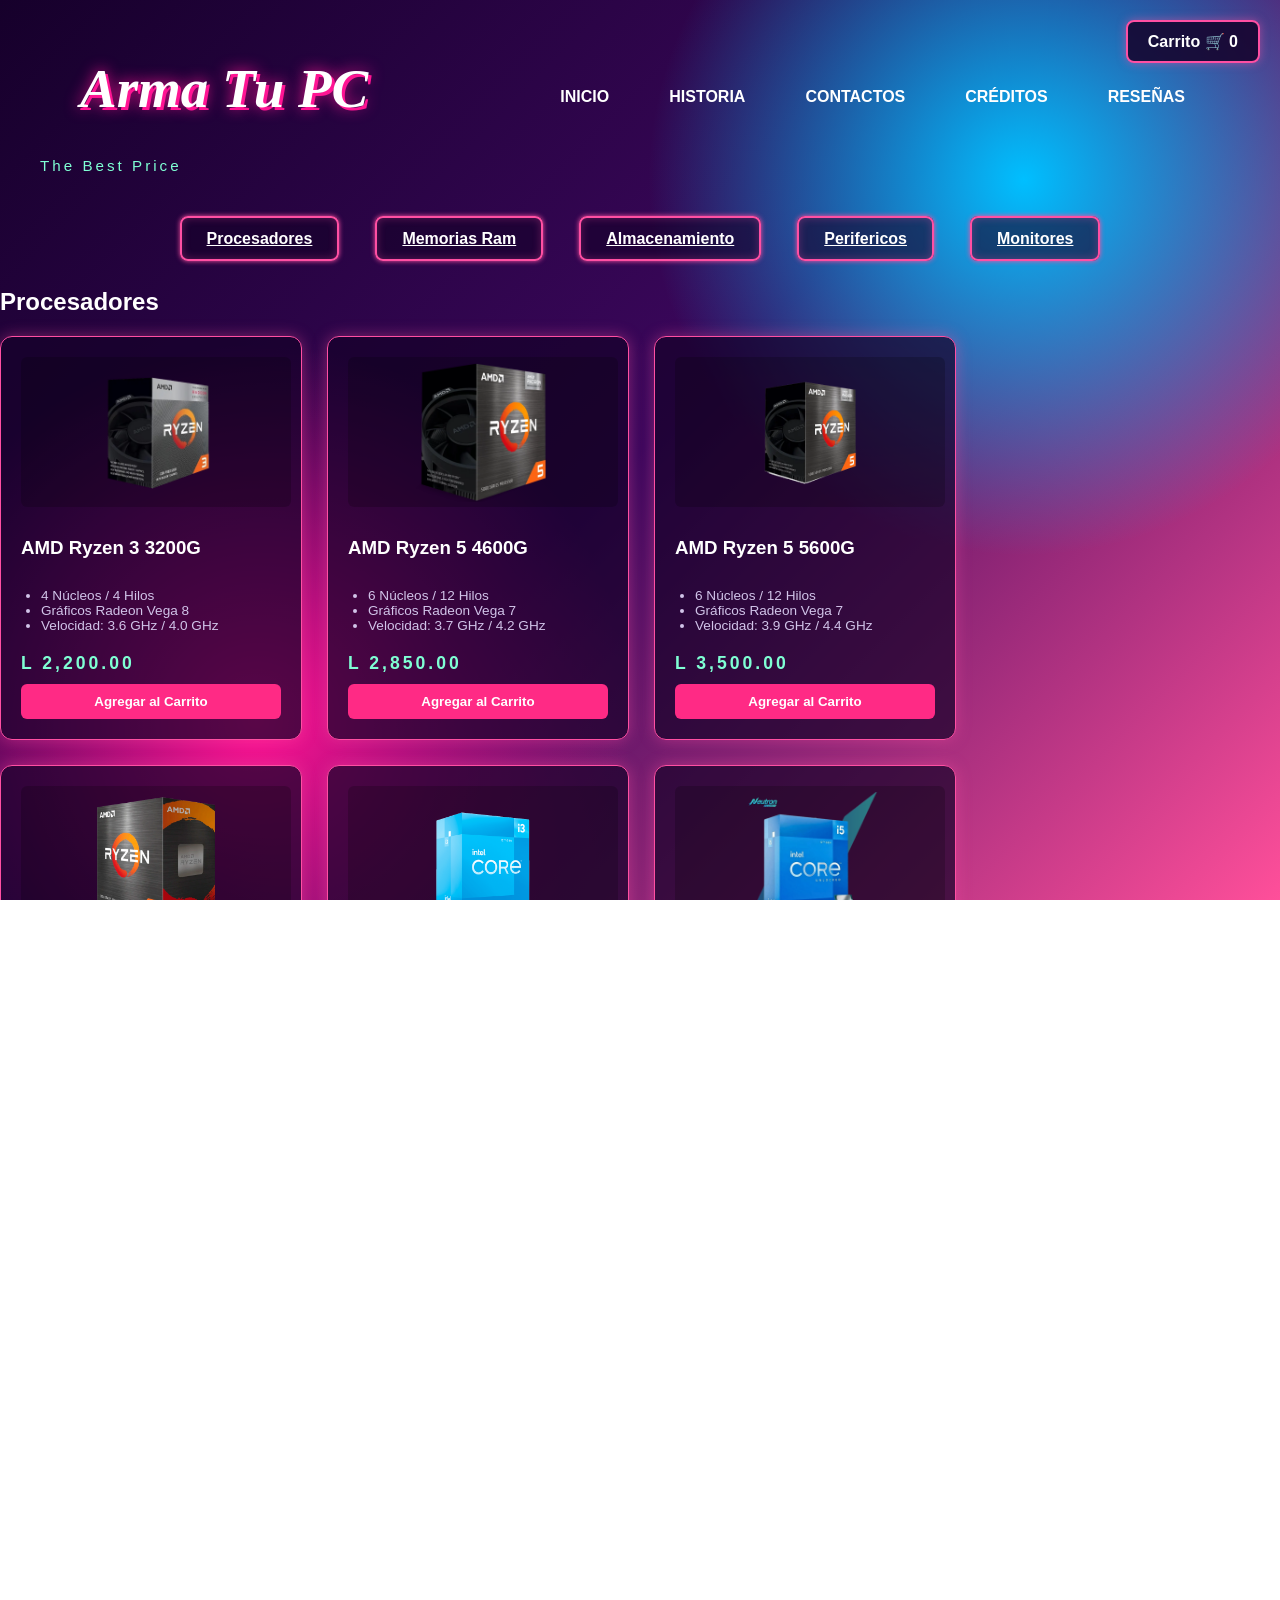
==== commit abc18d09: "Actualizar cambios" ====
--- a/armar.html
+++ b/armar.html
@@ -84,7 +84,7 @@
     <div class="grid-productos">
         
         <div class="producto-card">
-            <img src="img/ryzen3.png" alt="AMD Ryzen 3 3200G" class="producto-img">
+            <img src="Productos/AMD Ryzen 3 3200G.png" alt="AMD Ryzen 3 3200G" class="producto-img">
             <h3>AMD Ryzen 3 3200G</h3>
             <ul class="specs">
                 <li>4 Núcleos / 4 Hilos</li>
@@ -97,7 +97,7 @@
 
         
         <div class="producto-card">
-            <img src="img/ryzen5_4600g.png" alt="AMD Ryzen 5 4600G" class="producto-img">
+            <img src="Productos/AMD Ryzen 5 4600G.webp" alt="AMD Ryzen 5 4600G" class="producto-img">
             <h3>AMD Ryzen 5 4600G</h3>
             <ul class="specs">
                 <li>6 Núcleos / 12 Hilos</li>
@@ -110,7 +110,7 @@
 
         
         <div class="producto-card">
-            <img src="img/ryzen5_5600g.png" alt="AMD Ryzen 5 5600G" class="producto-img">
+            <img src="Productos/AMD Ryzen 5 5600G.webp" alt="AMD Ryzen 5 5600G" class="producto-img">
             <h3>AMD Ryzen 5 5600G</h3>
             <ul class="specs">
                 <li>6 Núcleos / 12 Hilos</li>
@@ -123,7 +123,7 @@
 
         
         <div class="producto-card">
-            <img src="img/ryzen7_5700x.png" alt="AMD Ryzen 7 5700X" class="producto-img">
+            <img src="Productos/AMD Ryzen 7 5700X.webp" alt="AMD Ryzen 7 5700X" class="producto-img">
             <h3>AMD Ryzen 7 5700X</h3>
             <ul class="specs">
                 <li>8 Núcleos / 16 Hilos</li>
@@ -136,7 +136,7 @@
 
         
         <div class="producto-card">
-            <img src="img/i3_12100f.png" alt="Intel Core i3-12100F" class="producto-img">
+            <img src="Productos/Intel Core i3-12100F.png" alt="Intel Core i3-12100F" class="producto-img">
             <h3>Intel Core i3-12100F</h3>
             <ul class="specs">
                 <li>4 Núcleos / 8 Hilos</li>
@@ -149,7 +149,7 @@
 
         
         <div class="producto-card">
-            <img src="img/i5_12400f.png" alt="Intel Core i5-12400F" class="producto-img">
+            <img src="Productos/Intel Core i5-12400F.png" alt="Intel Core i5-12400F" class="producto-img">
             <h3>Intel Core i5-12400F</h3>
             <ul class="specs">
                 <li>6 Núcleos / 12 Hilos</li>
@@ -162,7 +162,7 @@
 
         
         <div class="producto-card">
-            <img src="img/i7_12700k.png" alt="Intel Core i7-12700K" class="producto-img">
+            <img src="Productos/Intel Core i7-12700K.webp" alt="Intel Core i7-12700K" class="producto-img">
             <h3>Intel Core i7-12700K</h3>
             <ul class="specs">
                 <li>12 Núcleos / 20 Hilos</li>
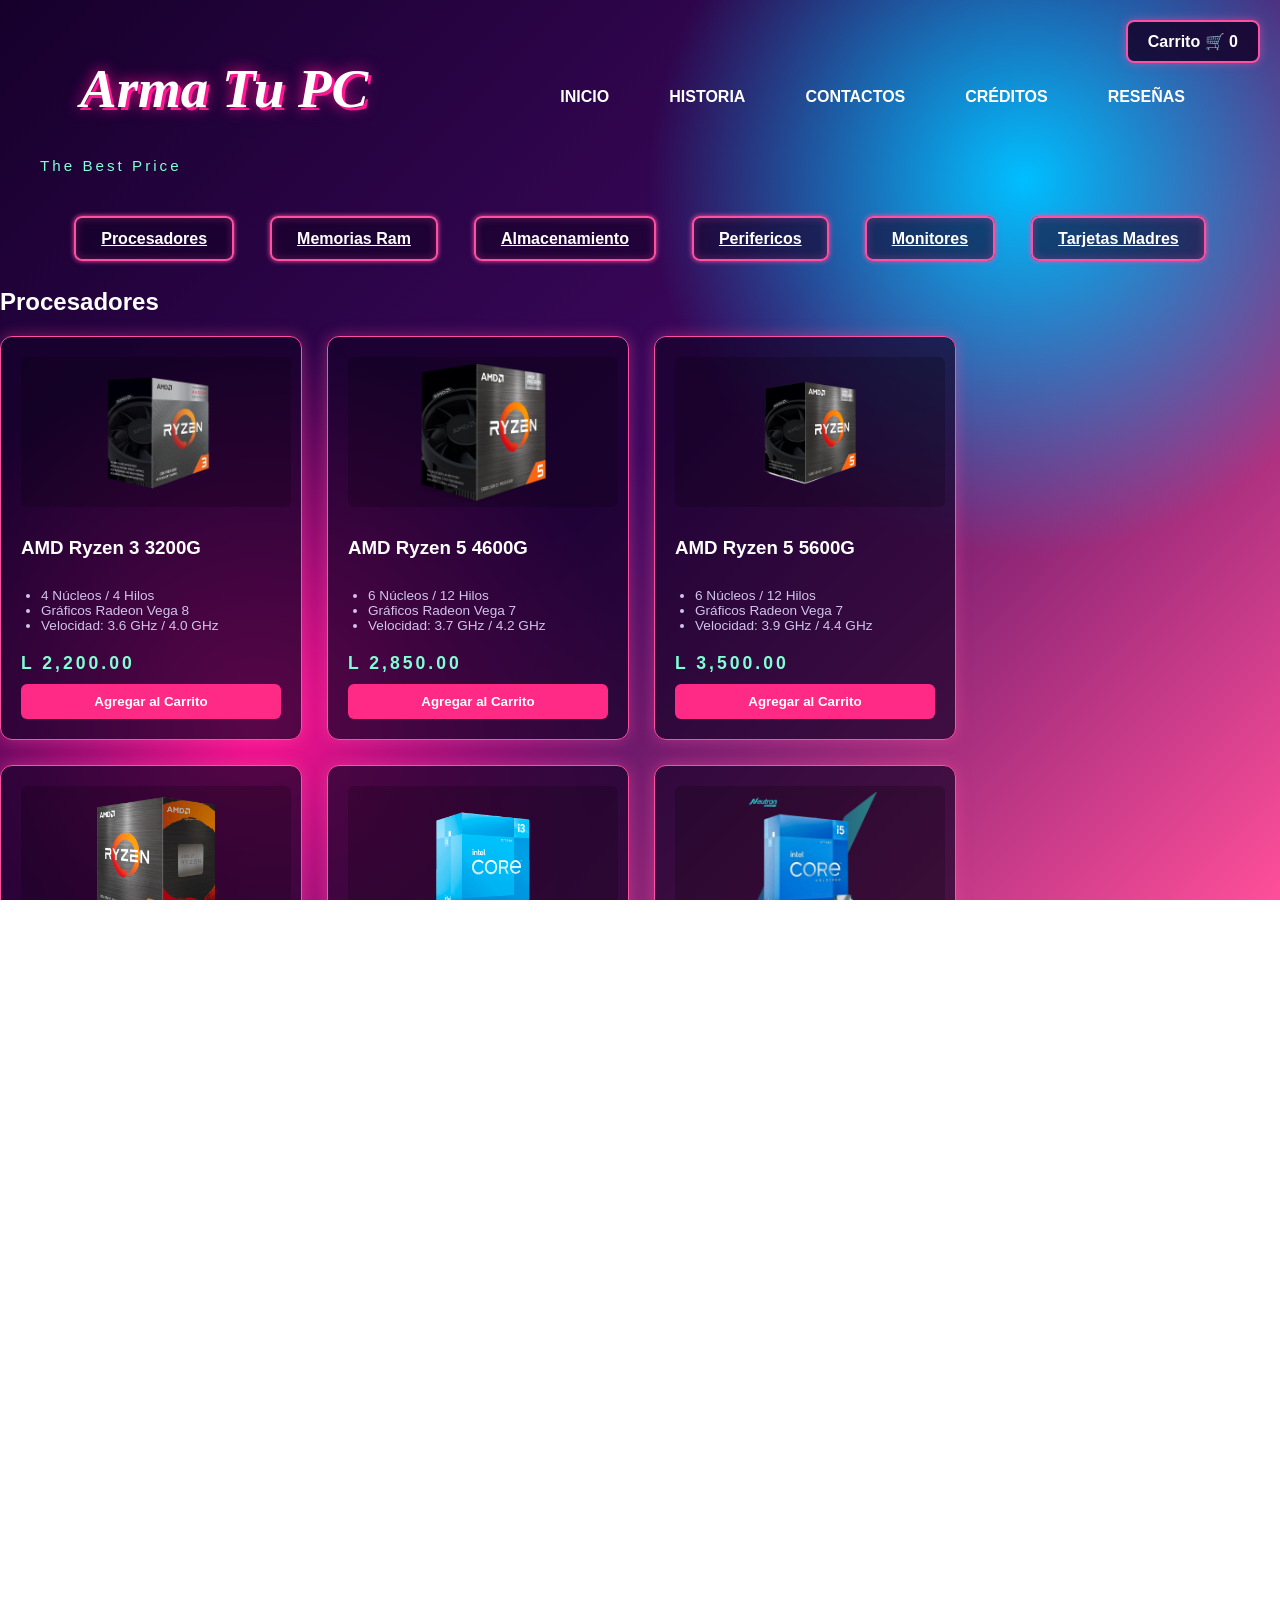
==== commit 68417a5d: "Actualizar cambios" ====
--- a/armar.html
+++ b/armar.html
@@ -19,7 +19,7 @@
             <ul class="menu">
                 <li><a href="index.html">Inicio</a></li>
                 <li><a href="#">Historia</a></li>
-                <li><a href="#">Contactos</a></li>
+                <li><a href="contactos.html">Contactos</a></li>
                 <li><a href="#">Créditos</a></li>
                 <li><a href="Reseñas.html">Reseñas</a></li>
             </ul>
@@ -34,6 +34,7 @@
             <li><a href="#SSD">Almacenamiento</a></li>
             <li><a href="#Perifericos">Perifericos</a></li>
             <li><a href="#Monitores">Monitores</a></li>
+            <li><a href="#TarjetasMadres">Tarjetas Madres</a></li>
         </ul>
     </nav>
 
@@ -52,7 +53,7 @@
         </div>
     </div>
 </div>
-<!-- Ventana Modal de Datos -->
+
 <div id="modalPago" class="modal-pago-overlay">
     <div class="modal-pago-contenido">
         <h3>Finalizar Compra</h3>
@@ -71,7 +72,7 @@
 
 <div id="modalExito" class="modal-pago-overlay">
     <div class="modal-pago-contenido modal-exito-caja">
-        <h3 class="titulo-exito">¡Pedido Realizado con Éxito! 🎉</h3>
+        <h3 class="titulo-exito">¡Pedido Realizado con Éxito!</h3>
         <p id="textoDetalleExito" class="texto-exito"></p>
         <button class="btn-confirmar btn-ancho-total" onclick="cerrarExito()">Aceptar</button>
     </div>
@@ -183,7 +184,7 @@
     <div class="grid-productos">
         
         <div class="producto-card">
-            <img src="img/fury_8gb.png" alt="Kingston Fury Beast 8GB" class="producto-img">
+            <img src="Productos/Kingston Fury Beast 8GB DDR4.png" alt="Kingston Fury Beast 8GB" class="producto-img">
             <h3>Kingston Fury Beast 8GB DDR4</h3>
             <ul class="specs">
                 <li>Capacidad: 8GB (1x8GB)</li>
@@ -196,7 +197,7 @@
 
         
         <div class="producto-card">
-            <img src="img/fury_16gb.png" alt="Kingston Fury Beast 16GB" class="producto-img">
+            <img src="Productos/Kingston Fury Beast 8GB DDR4.png" alt="Kingston Fury Beast 16GB" class="producto-img">
             <h3>Kingston Fury Beast 16GB DDR4</h3>
             <ul class="specs">
                 <li>Capacidad: 16GB (1x16GB)</li>
@@ -209,7 +210,7 @@
 
         
         <div class="producto-card">
-            <img src="img/corsair_lpx.png" alt="Corsair Vengeance LPX 16GB" class="producto-img">
+            <img src="Productos/Corsair Vengeance LPX 16GB.webp" alt="Corsair Vengeance LPX 16GB" class="producto-img">
             <h3>Corsair Vengeance LPX 16GB</h3>
             <ul class="specs">
                 <li>Capacidad: 16GB (2x8GB Kit)</li>
@@ -222,7 +223,7 @@
 
         
         <div class="producto-card">
-            <img src="img/corsair_rgb.png" alt="Corsair Vengeance RGB Pro" class="producto-img">
+            <img src="Productos/Corsair Vengeance RGB Pro 16GB.avif" alt="Corsair Vengeance RGB Pro" class="producto-img">
             <h3>Corsair Vengeance RGB Pro 16GB</h3>
             <ul class="specs">
                 <li>Capacidad: 16GB (2x8GB Kit)</li>
@@ -235,7 +236,7 @@
 
         
         <div class="producto-card">
-            <img src="img/xpg_spectrix.png" alt="XPG Spectrix D41 RGB" class="producto-img">
+            <img src="Productos/XPG Spectrix D41 RGB 16GB.jpg" alt="XPG Spectrix D41 RGB" class="producto-img">
             <h3>XPG Spectrix D41 RGB 16GB</h3>
             <ul class="specs">
                 <li>Capacidad: 16GB (2x8GB Kit)</li>
@@ -248,7 +249,7 @@
 
         
         <div class="producto-card">
-            <img src="img/fury_rgb_32gb.png" alt="Kingston Fury Beast RGB 32GB" class="producto-img">
+            <img src="Productos/Kingston Fury Beast RGB 32GB.webp" alt="Kingston Fury Beast RGB 32GB" class="producto-img">
             <h3>Kingston Fury Beast RGB 32GB</h3>
             <ul class="specs">
                 <li>Capacidad: 32GB (2x16GB Kit)</li>
@@ -261,7 +262,7 @@
 
         
         <div class="producto-card">
-            <img src="img/corsair_ddr5.png" alt="Corsair Vengeance RGB 32GB DDR5" class="producto-img">
+            <img src="Productos/Corsair Vengeance RGB 32GB DDR5.png" alt="Corsair Vengeance RGB 32GB DDR5" class="producto-img">
             <h3>Corsair Vengeance RGB 32GB DDR5</h3>
             <ul class="specs">
                 <li>Capacidad: 32GB (2x16GB Kit)</li>
@@ -280,7 +281,7 @@
     <div class="grid-productos">
         
         <div class="producto-card">
-            <img src="img/ssd_kingston_480.png" alt="SSD Kingston 480GB" class="producto-img">
+            <img src="Productos/SSD Kingston A400 480GB.webp" alt="SSD Kingston 480GB" class="producto-img">
             <h3>SSD Kingston A400 480GB</h3>
             <ul class="specs">
                 <li>Formato: 2.5 pulgadas SATA III</li>
@@ -293,7 +294,7 @@
 
         
         <div class="producto-card">
-            <img src="img/ssd_nv2_500.png" alt="SSD M.2 NVMe 500GB" class="producto-img">
+            <img src="Productos/SSD M.2 NVMe Kingston NV2 500GB.png" alt="SSD M.2 NVMe 500GB" class="producto-img">
             <h3>SSD M.2 NVMe Kingston NV2 500GB</h3>
             <ul class="specs">
                 <li>Formato M.2 2280 PCIe 4.0</li>
@@ -306,7 +307,7 @@
 
         
         <div class="producto-card">
-            <img src="img/ssd_nv2_1tb.png" alt="SSD M.2 NVMe 1TB" class="producto-img">
+            <img src="Productos/SSD M.2 NVMe Kingston NV2 1TB.png" alt="SSD M.2 NVMe 1TB" class="producto-img">
             <h3>SSD M.2 NVMe Kingston NV2 1TB</h3>
             <ul class="specs">
                 <li>Formato M.2 2280 PCIe 4.0</li>
@@ -319,7 +320,7 @@
 
         
         <div class="producto-card">
-            <img src="img/ssd_crucial_1tb.png" alt="SSD Crucial P3 1TB" class="producto-img">
+            <img src="Productos/SSD Crucial P3 M.2 NVMe 1TB.webp" alt="SSD Crucial P3 1TB" class="producto-img">
             <h3>SSD Crucial P3 M.2 NVMe 1TB</h3>
             <ul class="specs">
                 <li>Velocidad de lectura hasta 3500 MB/s</li>
@@ -332,7 +333,7 @@
 
         
         <div class="producto-card">
-            <img src="img/ssd_samsung_1tb.png" alt="SSD Samsung 980 PRO 1TB" class="producto-img">
+            <img src="Productos/SSD Samsung 980 PRO 1TB.png" alt="SSD Samsung 980 PRO 1TB" class="producto-img">
             <h3>SSD Samsung 980 PRO 1TB</h3>
             <ul class="specs">
                 <li>PCIe 4.0 NVMe de gama alta</li>
@@ -345,7 +346,7 @@
 
         
         <div class="producto-card">
-            <img src="img/hdd_wd_1tb.png" alt="Disco Duro WD Blue 1TB" class="producto-img">
+            <img src="Productos/Disco Duro Mecánico WD Blue 1TB.png" alt="Disco Duro WD Blue 1TB" class="producto-img">
             <h3>Disco Duro Mecánico WD Blue 1TB</h3>
             <ul class="specs">
                 <li>Formato 3.5 pulgadas SATA III</li>
@@ -358,7 +359,7 @@
 
         
         <div class="producto-card">
-            <img src="img/hdd_wd_2tb.png" alt="Disco Duro WD Blue 2TB" class="producto-img">
+            <img src="Productos/Disco Duro Mecánico WD Blue 2TB.png" alt="Disco Duro WD Blue 2TB" class="producto-img">
             <h3>Disco Duro Mecánico WD Blue 2TB</h3>
             <ul class="specs">
                 <li>Formato 3.5 pulgadas SATA III</li>
@@ -379,7 +380,7 @@
     <div class="grid-productos">
         
         <div class="producto-card">
-            <img src="img/combo_gamer.png" alt="Kit Teclado y Mouse Gamer" class="producto-img">
+            <img src="Productos/Kit 4 en 1 Teclado, Mouse, Audífonos y Mousepad.webp" alt="Kit Teclado y Mouse Gamer" class="producto-img">
             <h3>Kit 4 en 1 Teclado, Mouse, Audífonos y Mousepad</h3>
             <ul class="specs">
                 <li>Iluminación LED RGB multicolor</li>
@@ -392,7 +393,7 @@
 
         
         <div class="producto-card">
-            <img src="img/teclado_mecanico.png" alt="Teclado Mecánico Redragon" class="producto-img">
+            <img src="Productos/Teclado Mecánico Redragon Kumara RGB.webp" alt="Teclado Mecánico Redragon" class="producto-img">
             <h3>Teclado Mecánico Redragon Kumara RGB</h3>
             <ul class="specs">
                 <li>Switches mecánicos intercambiables</li>
@@ -405,7 +406,7 @@
 
         
         <div class="producto-card">
-            <img src="img/mouse_gamer.png" alt="Mouse Logitech G203" class="producto-img">
+            <img src="Productos/Mouse Gamer Logitech G203 LIGHTSYNC.webp" alt="Mouse Logitech G203" class="producto-img">
             <h3>Mouse Gamer Logitech G203 LIGHTSYNC</h3>
             <ul class="specs">
                 <li>Sensor de grado para juegos (hasta 8000 DPI)</li>
@@ -418,7 +419,7 @@
 
         
         <div class="producto-card">
-            <img src="img/audifonos_gamer.png" alt="Audífonos HyperX Cloud Stinger" class="producto-img">
+            <img src="Productos/Audífonos Gamer HyperX Cloud Stinger.avif" alt="Audífonos HyperX Cloud Stinger" class="producto-img">
             <h3>Audífonos Gamer HyperX Cloud Stinger</h3>
             <ul class="specs">
                 <li>Sonido estéreo envolvente y nítido</li>
@@ -431,7 +432,7 @@
 
         
         <div class="producto-card">
-            <img src="img/mousepad_xxl.png" alt="Mousepad XL Extendido" class="producto-img">
+            <img src="Productos/Mousepad Gamer Extendido (90x40 cm).webp" alt="Mousepad XL Extendido" class="producto-img">
             <h3>Mousepad Gamer Extendido (90x40 cm)</h3>
             <ul class="specs">
                 <li>Superficie de tela optimizada para velocidad</li>
@@ -444,7 +445,7 @@
 
         
         <div class="producto-card">
-            <img src="img/microfono_usb.png" alt="Micrófono Condensador USB" class="producto-img">
+            <img src="Productos/Micrófono Condensador USB para Streaming.webp" alt="Micrófono Condensador USB" class="producto-img">
             <h3>Micrófono Condensador USB para Streaming</h3>
             <ul class="specs">
                 <li>Patrón polar cardioide profesional</li>
@@ -457,7 +458,7 @@
 
         
         <div class="producto-card">
-            <img src="img/control_pc.png" alt="Control Joystick para PC" class="producto-img">
+            <img src="Productos/Control Joystick Inalámbrico tipo Xbox para PC.webp" alt="Control Joystick para PC" class="producto-img">
             <h3>Control Joystick Inalámbrico tipo Xbox para PC</h3>
             <ul class="specs">
                 <li>Conexión inalámbrica 2.4GHz y cable USB</li>
@@ -478,7 +479,7 @@
     <div class="grid-productos">
         
         <div class="producto-card">
-            <img src="img/monitor_22.png" alt="Monitor 22 pulgadas 75Hz" class="producto-img">
+            <img src="Productos/Monitor 22 Pulgadas FHD 75Hz.avif" alt="Monitor 22 pulgadas 75Hz" class="producto-img">
             <h3>Monitor 22 Pulgadas FHD 75Hz</h3>
             <ul class="specs">
                 <li>Resolución 1920x1080 (Full HD)</li>
@@ -491,7 +492,7 @@
 
         
         <div class="producto-card">
-            <img src="img/monitor_24_100.png" alt="Monitor 24 pulgadas 100Hz" class="producto-img">
+            <img src="Productos/Monitor Gamer 24 Pulgadas FHD 100Hz.webp" alt="Monitor 24 pulgadas 100Hz" class="producto-img">
             <h3>Monitor Gamer 24 Pulgadas FHD 100Hz</h3>
             <ul class="specs">
                 <li>Panel IPS con colores vivos</li>
@@ -504,7 +505,7 @@
 
         
         <div class="producto-card">
-            <img src="img/monitor_165hz.png" alt="Monitor Gamer 165Hz" class="producto-img">
+            <img src="Productos/Monitor Gamer 24 Pulgadas Curvo 165Hz.webp" alt="Monitor Gamer 165Hz" class="producto-img">
             <h3>Monitor Gamer 24 Pulgadas Curvo 165Hz</h3>
             <ul class="specs">
                 <li>Tasa de refresco ultra fluida de 165Hz</li>
@@ -517,7 +518,7 @@
 
         
         <div class="producto-card">
-            <img src="img/monitor_27_165.png" alt="Monitor 27 pulgadas 165Hz" class="producto-img">
+            <img src="Productos/Monitor Gamer 27 Pulgadas 165Hz 1ms.webp" alt="Monitor 27 pulgadas 165Hz" class="producto-img">
             <h3>Monitor Gamer 27 Pulgadas 165Hz 1ms</h3>
             <ul class="specs">
                 <li>Pantalla grande de 27 pulgadas</li>
@@ -530,7 +531,7 @@
 
         
         <div class="producto-card">
-            <img src="img/monitor_27_240.png" alt="Monitor 27 pulgadas 240Hz" class="producto-img">
+            <img src="Productos/Monitor Esports 27 Pulgadas IPS 240Hz.png" alt="Monitor 27 pulgadas 240Hz" class="producto-img">
             <h3>Monitor Esports 27 Pulgadas IPS 240Hz</h3>
             <ul class="specs">
                 <li>Velocidad extrema de 240Hz</li>
@@ -543,7 +544,7 @@
 
         
         <div class="producto-card">
-            <img src="img/monitor_2k.png" alt="Monitor 27 pulgadas 2K QHD" class="producto-img">
+            <img src="Productos/Monitor 27 Pulgadas QHD 2K 170Hz.png" alt="Monitor 27 pulgadas 2K QHD" class="producto-img">
             <h3>Monitor 27 Pulgadas QHD 2K 170Hz</h3>
             <ul class="specs">
                 <li>Resolución 2560x1440 (2K QHD)</li>
@@ -556,7 +557,7 @@
 
         
         <div class="producto-card">
-            <img src="img/monitor_ultrawide.png" alt="Monitor Ultrawide 34 pulgadas" class="producto-img">
+            <img src="Productos/Monitor Ultrawide 34 Pulgadas Curvo 144Hz.webp" alt="Monitor Ultrawide 34 pulgadas" class="producto-img">
             <h3>Monitor Ultrawide 34 Pulgadas Curvo 144Hz</h3>
             <ul class="specs">
                 <li>Formato panorámico ultra ancho 21:9</li>
@@ -569,6 +570,117 @@
     </div>
 </section>
 
+<section id="TarjetasMadres">
+    <h2>Tarjetas Madres</h2>
+    
+    <div class="grid-productos">
+        
+        <div class="producto-card">
+            <img src="Productos/ASRock B650 LiveMixer.png" alt="ASRock B650M LiveMixer Anime" class="producto-img">
+            <h3>ASRock B650 LiveMixer</h3>
+            <ul class="specs">
+                <li>Diseño estilo Graffiti / Anime Vibrant</li>
+                <li>Socket AM5 (Ryzen 7000/8000/9000)</li>
+                <li>Soporte DDR5 y 23 puertos USB</li>
+            </ul>
+            <p class="precio">L 4,800.00</p>
+            <button onclick="agregarAlCarrito('ASRock B650 LiveMixer', 4800)">Agregar al Carrito</button>
+        </div>
+
+        
+        <div class="producto-card">
+            <img src="Productos/ASRock Z790 PG SONIC.png" alt="ASRock Z790 PG SONIC" class="producto-img">
+            <h3>ASRock Z790 PG SONIC</h3>
+            <ul class="specs">
+                <li>Edición Oficial Sonic The Hedgehog</li>
+                <li>Socket LGA1700 / DDR5 / PCIe 5.0</li>
+                <li>Anillo holográfico en la cubierta trasera</li>
+            </ul>
+            <p class="precio">L 6,200.00</p>
+            <button onclick="agregarAlCarrito('ASRock Z790 PG SONIC', 6200)">Agregar al Carrito</button>
+        </div>
+
+        
+        <div class="producto-card">
+            <img src="Productos/ASRock A520M-HDV.png" alt="Yeston Sakura B550M" class="producto-img">
+            <h3>Yeston B550M Sakura Edition</h3>
+            <ul class="specs">
+                <li>PCB blanco con arte Anime Sakura impreso</li>
+                <li>Socket AM4 / Chipset AMD B550</li>
+                <li>Iluminación ARGB personalizable</li>
+            </ul>
+            <p class="precio">L 3,950.00</p>
+            <button onclick="agregarAlCarrito('Yeston B550M Sakura Edition', 3950)">Agregar al Carrito</button>
+        </div>
+
+        
+        <div class="producto-card">
+            <img src="Productos/Maxsun iCraft B760M EnChanter (Waifu Ed.).jpg" alt="Maxsun iCraft B760M Cross" class="producto-img">
+            <h3>Maxsun iCraft B760M EnChanter (Waifu Ed.)</h3>
+            <ul class="specs">
+                <li>Diseño conceptual Anime / PCB Blanco</li>
+                <li>Socket LGA1700 (Intel 12a/13a/14a gen)</li>
+                <li>Pantalla LED de diagnóstico y soporte DDR5</li>
+            </ul>
+            <p class="precio">L 4,600.00</p>
+            <button onclick="agregarAlCarrito('Maxsun iCraft B760M Waifu', 4600)">Agregar al Carrito</button>
+        </div>
+
+        
+        <div class="producto-card">
+            <img src="Productos/ASUS ROG Strix B550-F EVA-01 Edition.png" alt="ASUS ROG Strix B550-F Evangelion" class="producto-img">
+            <h3>ASUS ROG Strix B550-F EVA-01 Edition</h3>
+            <ul class="specs">
+                <li>Edición limitada Evangelion (EVA-01 Morado/Verde)</li>
+                <li>Socket AM4 / PCIe 4.0 / WiFi 6</li>
+                <li>Disipador y cubierta con detalles NERV</li>
+            </ul>
+            <p class="precio">L 5,800.00</p>
+            <button onclick="agregarAlCarrito('ASUS ROG Strix B550-F EVA-01', 5800)">Agregar al Carrito</button>
+        </div>
+
+        
+        <div class="producto-card">
+            <img src="Productos/MSI MAG B660M Mortar EVA e-Project.png" alt="MSI MAG B660M Mortar EVA e-Project" class="producto-img">
+            <h3>MSI MAG B660M Mortar EVA e-Project</h3>
+            <ul class="specs">
+                <li>Colaboración oficial Evangelion NERV</li>
+                <li>Socket LGA1700 / Micro-ATX</li>
+                <li>Diseño de fases de poder reforzado</li>
+            </ul>
+            <p class="precio">L 5,200.00</p>
+            <button onclick="agregarAlCarrito('MSI MAG B660M Mortar EVA', 5200)">Agregar al Carrito</button>
+        </div>
+
+        
+        <div class="producto-card">
+            <img src="Productos/ASUS ROG Maximus Z690 Hero EVA-01.webp" alt="ASUS ROG Maximus Z690 HERO EVA" class="producto-img">
+            <h3>ASUS ROG Maximus Z690 Hero EVA-01</h3>
+            <ul class="specs">
+                <li>Gama Ultra Entusiasta Evangelion EVA-01</li>
+                <li>Socket LGA1700 / DDR5 / PCIe 5.0</li>
+                <li>Pantalla Polymo Lighting Anime NERV</li>
+            </ul>
+            <p class="precio">L 16,500.00</p>
+            <button onclick="agregarAlCarrito('ASUS ROG Maximus Z690 Hero EVA', 16500)">Agregar al Carrito</button>
+        </div>
+
+        
+        <div class="producto-card">
+            <img src="Productos/ASUS ROG Maximus Z790 Hero EVA-02 (Asuka).webp" alt="ASUS ROG Maximus Z790 HERO EVA-02" class="producto-img">
+            <h3>ASUS ROG Maximus Z790 Hero EVA-02 (Asuka)</h3>
+            <ul class="specs">
+                <li>Edición Especial Asuka Langley (EVA-02)</li>
+                <li>Socket LGA1700 / DDR5 / Overclocking Avanzado</li>
+                <li>Estética Roja/Naranja con arte retroiluminado</li>
+            </ul>
+            <p class="precio">L 18,900.00</p>
+            <button onclick="agregarAlCarrito('ASUS ROG Maximus Z790 Hero EVA-02', 18900)">Agregar al Carrito</button>
+        </div>
+
+    </div>
+</section>
+
     <script src="logic.js" defer></script>
 </body>
 </html>
